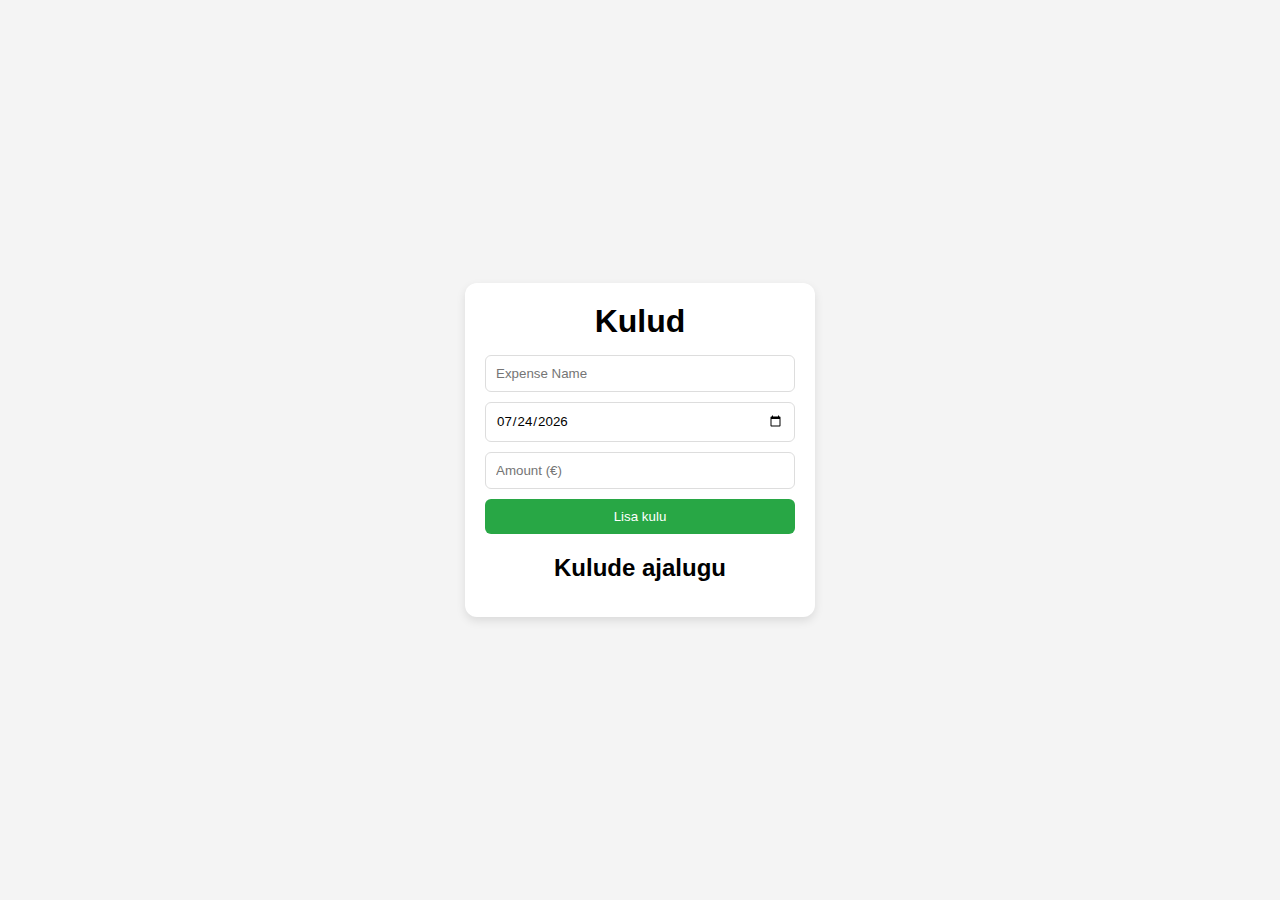
==== index.html @ ab67b6b2 "Add files via upload" ====
<!DOCTYPE html>
<html lang="en">
<head>
    <meta charset="UTF-8">
    <meta name="viewport" content="width=device-width, initial-scale=1.0">
    <title>Kulud</title>
    <link rel="stylesheet" href="styles.css">
</head>
<body>
    <div class="container">
        <h1>Kulud</h1>
        <form id="expense-form">
            <input type="text" id="expense-name" placeholder="Expense Name" required>
            <input type="date" id="expense-date" required>
            <input type="number" id="expense-amount" placeholder="Amount (€)" required>
            <button type="submit">Lisa kulu</button>
        </form>
        <h2>Kulude ajalugu</h2>
        <ul id="expense-list"></ul>
    </div>

    <script src="script.js"></script>
</body>
</html>
---- styles.css ----
* {
  margin: 0;
  padding: 0;
  box-sizing: border-box;
  font-family: Arial, sans-serif;
}

body {
  display: flex;
  justify-content: center;
  align-items: center;
  height: 100vh;
  background-color: #f4f4f4;
}

.container {
  background: white;
  padding: 20px;
  border-radius: 12px;
  box-shadow: 0px 4px 10px rgba(0, 0, 0, 0.1);
  text-align: center;
  width: 350px;
}

h1 {
  margin-bottom: 15px;
}
h2 {
  margin-top: 20px;
  margin-bottom: 15px;
}

form {
  display: flex;
  flex-direction: column;
  gap: 10px;
}

input, button {
  padding: 10px;
  border-radius: 6px;
  border: 1px solid #ddd;
}

button {
  background: #28a745;
  color: white;
  border: none;
  cursor: pointer;
  transition: background 0.3s ease;
}

button:hover {
  background: #218838;
}

ul {
  list-style: none;
  margin-top: 10px;
}

ul li {
  background: #fff;
  padding: 10px;
  margin-top: 5px;
  border-radius: 6px;
  box-shadow: 0px 2px 5px rgba(0, 0, 0, 0.1);
  display: flex;
  justify-content: space-between;
  align-items: center;
}

.delete-btn {
  background: red;
  color: white;
  border: none;
  cursor: pointer;
  padding: 5px;
  border-radius: 4px;
  font-size: 14px;
}

.delete-btn:hover {
  background: darkred;
}
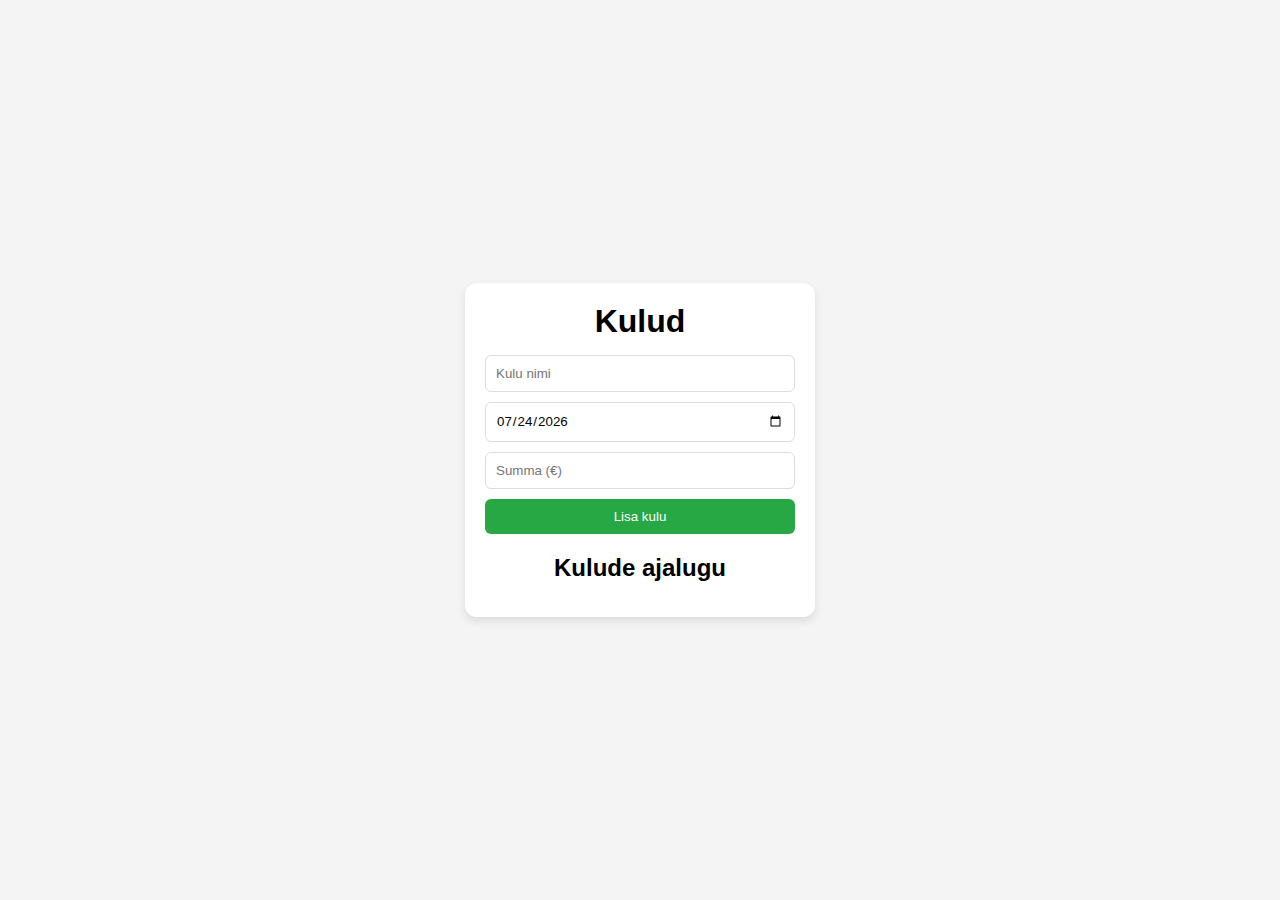
==== commit 9f842f16: "Update index.html" ====
--- a/index.html
+++ b/index.html
@@ -10,9 +10,9 @@
     <div class="container">
         <h1>Kulud</h1>
         <form id="expense-form">
-            <input type="text" id="expense-name" placeholder="Expense Name" required>
+            <input type="text" id="expense-name" placeholder="Kulu nimi" required>
             <input type="date" id="expense-date" required>
-            <input type="number" id="expense-amount" placeholder="Amount (€)" required>
+            <input type="number" id="expense-amount" placeholder="Summa (€)" required>
             <button type="submit">Lisa kulu</button>
         </form>
         <h2>Kulude ajalugu</h2>
